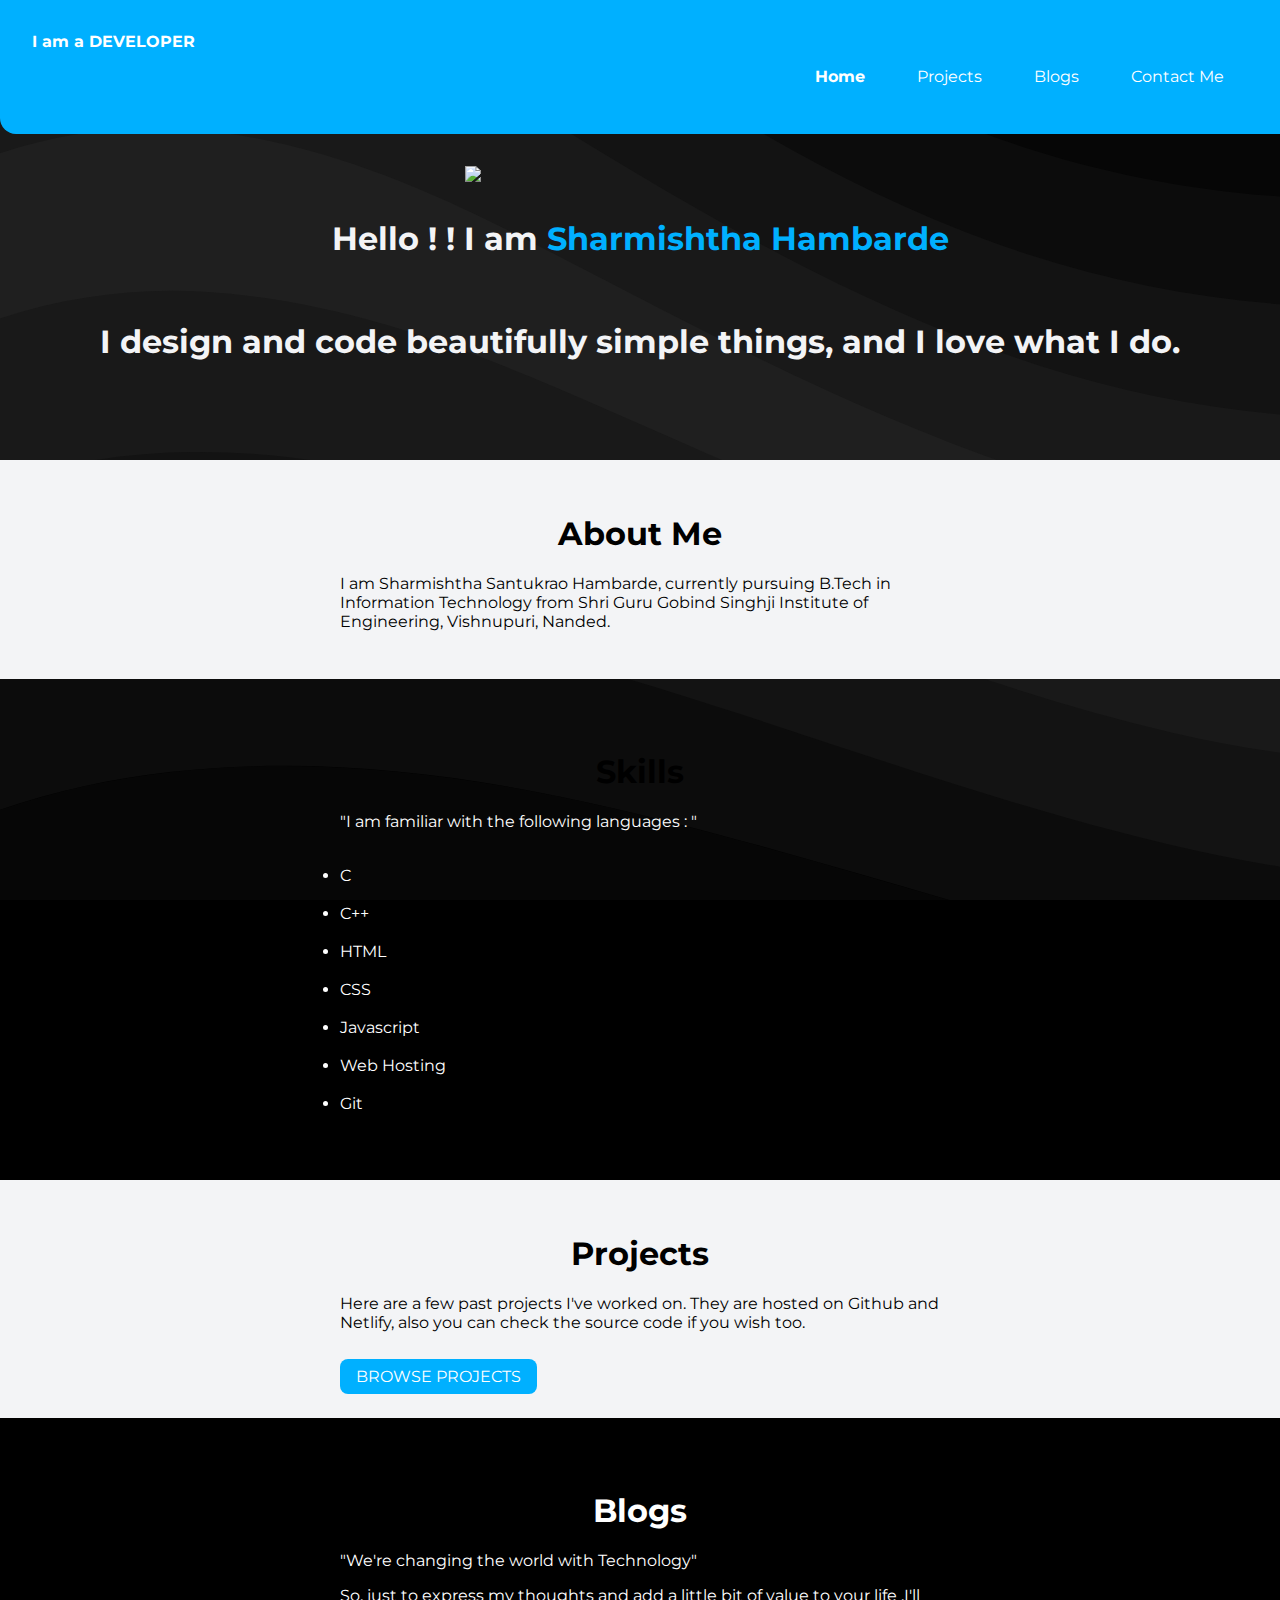
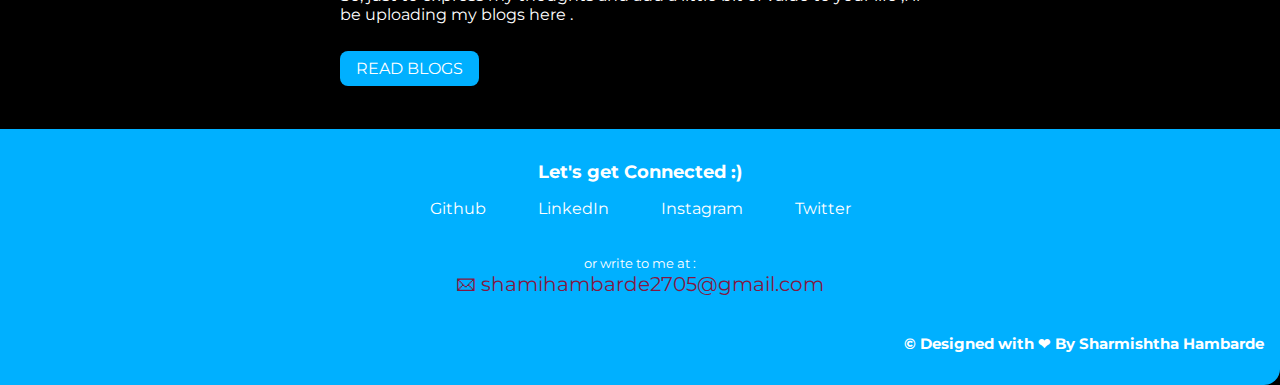
==== index.html @ 00fe0c51 "Add files via upload" ====
<!DOCTYPE html>
<html lang="en">
<head>
    <meta charset="UTF-8">
    <meta http-equiv="X-UA-Compatible" content="IE=edge">
    <meta name="viewport" content="width=device-width, initial-scale=1.0">
    <title>Home | Shamisite</title>
    <link href="styles.css" rel="stylesheet" />
</head>
<body>
    <nav class="navigation container">
        <div class="nav-brand">I am a DEVELOPER</div>
        <ul class="list-non-bullet nav-pills">
            <li class="list-item-inline">
                <a class="link link-active" href="/">Home</a>
            </li>
            <li class="list-item-inline">
                <a class="link" href="projects.html">Projects</a>
            </li>
            <li class="list-item-inline">
                <a class="link" href="blogs.html">Blogs</a>
            </li>
            <li class="list-item-inline">
                <a class="link" href="contactme.html">Contact Me</a>
            </li>
        </ul>
    </nav>

    <header class="hero" >
        <img class="hero-img" src="images/hero.svg"/>
        <h1 class="hero-heading">Hello ! ! I am <span class="hero-inverted">Sharmishtha Hambarde</span></h1>
        <h3 class="hero-heading">I design and code beautifully simple things, and I love what I do.</h3>
    </header>
    <br>

    <section class="section ow">
        <div class="container container-center">
            <h1>About Me</h1>
            <p>I am Sharmishtha Santukrao Hambarde, currently pursuing B.Tech in Information Technology from Shri Guru Gobind Singhji Institute of Engineering, Vishnupuri, Nanded.</p>
        </div>
    </section>
    <br>

    <section class="section">
        <div class="container container-center">
            <h1>Skills</h1>
            <p class="white">"I am familiar with the following languages : " 
                <br>
                <br>
                <li class="white">C</li>
                <br>
                <li class="white">C++</li>
                <br>
                <li class="white">HTML</li>
                <br>
                <li class="white">CSS</li>
                <br>
                <li class="white">Javascript</li>
                <br>
                <li class="white">Web Hosting</li>
                <br>
                <li class="white">Git</li>
            </p>
        </div>
    </section>
    <br>

    <section class="section ow">
        <div class="container container-center">
            <h1>Projects</h1>
            <p>Here are a few past projects I've worked on. They are hosted on Github and Netlify, also you can check the source code if you wish too. </p>
            <br>
            <a class="link link-primary"href="projects.html">BROWSE PROJECTS</a>
        </div>
    </section>
    <br>

    <section class="section">
        <div class="container container-center white">
            <h1>Blogs</h1>
            <p>"We're changing the world with Technology"</p>
            <p>So, just to express my thoughts and add a little bit of value to your life ,I'll be uploading my blogs here .</p>
            <Br>
            <a class="link link-primary"href="blogs.html">READ BLOGS</a>
        </div>
    </section>
    <br>

    <footer class="footer">
        <div class="footer-header">Let's get Connected :)</div>
        <ul class="social-links list-non-bullet">
            <li class="list-item-inline"><a class="link" href="https://github.com/shamihambarde">Github</a></li>
            <li class="list-item-inline"><a class="link" href="https://www.linkedin.com/in/sharmishtha-hambarde-a061361b2">LinkedIn</a></li>
            <li class="list-item-inline"><a class="link" href="/">Instagram</a></li>
            <li class="list-item-inline"><a class="link" href="https://twitter.com/Sharmishtha_721">Twitter</a></li>
        </ul>
        <br>
        <small >or write to me at : </small>
        <div style="font-size: 20px; color: #831843 " >🖂 shamihambarde2705@gmail.com</div>
        <br><br>
        <div style="text-align: right;font-size: 15px; "><strong>© Designed with ❤ By Sharmishtha Hambarde</strong></div>
    </footer>
</body>
</html>
---- styles.css ----
@import url('https://fonts.googleapis.com/css2?family=Montserrat:wght@400;700&display=swap');
:root{
    --primary-color:#00B0FF;
    --dark-gray: #6B7280;
    --off-white:#F3F4F6;
}
body{
    font-family: 'Montserrat', 
    sans-serif;
    margin: 0px;
 
        background-color: #000000;
background-image: url("data:image/svg+xml,%3Csvg xmlns='http://www.w3.org/2000/svg' width='100%25' height='100%25' viewBox='0 0 1600 800'%3E%3Cg %3E%3Cpath fill='%23060606' d='M486 705.8c-109.3-21.8-223.4-32.2-335.3-19.4C99.5 692.1 49 703 0 719.8V800h843.8c-115.9-33.2-230.8-68.1-347.6-92.2C492.8 707.1 489.4 706.5 486 705.8z'/%3E%3Cpath fill='%230c0c0c' d='M1600 0H0v719.8c49-16.8 99.5-27.8 150.7-33.5c111.9-12.7 226-2.4 335.3 19.4c3.4 0.7 6.8 1.4 10.2 2c116.8 24 231.7 59 347.6 92.2H1600V0z'/%3E%3Cpath fill='%23131313' d='M478.4 581c3.2 0.8 6.4 1.7 9.5 2.5c196.2 52.5 388.7 133.5 593.5 176.6c174.2 36.6 349.5 29.2 518.6-10.2V0H0v574.9c52.3-17.6 106.5-27.7 161.1-30.9C268.4 537.4 375.7 554.2 478.4 581z'/%3E%3Cpath fill='%23191919' d='M0 0v429.4c55.6-18.4 113.5-27.3 171.4-27.7c102.8-0.8 203.2 22.7 299.3 54.5c3 1 5.9 2 8.9 3c183.6 62 365.7 146.1 562.4 192.1c186.7 43.7 376.3 34.4 557.9-12.6V0H0z'/%3E%3Cpath fill='%231F1F1F' d='M181.8 259.4c98.2 6 191.9 35.2 281.3 72.1c2.8 1.1 5.5 2.3 8.3 3.4c171 71.6 342.7 158.5 531.3 207.7c198.8 51.8 403.4 40.8 597.3-14.8V0H0v283.2C59 263.6 120.6 255.7 181.8 259.4z'/%3E%3Cpath fill='%23191919' d='M1600 0H0v136.3c62.3-20.9 127.7-27.5 192.2-19.2c93.6 12.1 180.5 47.7 263.3 89.6c2.6 1.3 5.1 2.6 7.7 3.9c158.4 81.1 319.7 170.9 500.3 223.2c210.5 61 430.8 49 636.6-16.6V0z'/%3E%3Cpath fill='%23131313' d='M454.9 86.3C600.7 177 751.6 269.3 924.1 325c208.6 67.4 431.3 60.8 637.9-5.3c12.8-4.1 25.4-8.4 38.1-12.9V0H288.1c56 21.3 108.7 50.6 159.7 82C450.2 83.4 452.5 84.9 454.9 86.3z'/%3E%3Cpath fill='%230c0c0c' d='M1600 0H498c118.1 85.8 243.5 164.5 386.8 216.2c191.8 69.2 400 74.7 595 21.1c40.8-11.2 81.1-25.2 120.3-41.7V0z'/%3E%3Cpath fill='%23060606' d='M1397.5 154.8c47.2-10.6 93.6-25.3 138.6-43.8c21.7-8.9 43-18.8 63.9-29.5V0H643.4c62.9 41.7 129.7 78.2 202.1 107.4C1020.4 178.1 1214.2 196.1 1397.5 154.8z'/%3E%3Cpath fill='%23000000' d='M1315.3 72.4c75.3-12.6 148.9-37.1 216.8-72.4h-723C966.8 71 1144.7 101 1315.3 72.4z'/%3E%3C/g%3E%3C/svg%3E");
background-attachment: fixed;
background-size: cover;
    }


.white{
    color: white;
}
hr{
    margin: 2rem 0rem;
}
.center{
        margin: auto;
        display: block;
        text-align: center;
    }

/* spaces */
.margin-md
{
    margin: 2rem 0rem;
}

/* container */
.container{
   padding: 0rem 1rem;
}
.container-center{
    max-width: 600px;
    margin: auto;
}

/* links */
.link{
    text-decoration: none;
    padding: 0.5rem 1rem;
}
.link-primary{
    background-color:var(--primary-color);
    border-radius: 0.5rem;
    color: white;
}
.link-secondary{
    /* background-color:var(--primary-color); */
    border-radius: 0.5rem;
    border: 1px solid var(--primary-color);
    color: #00B0FF;
}
/* look into BEM naming convention for CSS */

/* lists */

.list-non-bullet{
    list-style:none;
}

.list-item-inline{
    display: inline;
    padding: 0rem 0.5rem;
}

/* navigation */

.navigation{
    background-color: var(--primary-color);
    color: white;
    padding:  2rem;
    border-bottom-left-radius: 1rem;
}

.navigation .nav-brand{
    font-weight: bolder;
}
.navigation .nav-pills{
    text-align: right;
}

.navigation .link{
    color: white;
}
.navigation .link-active{
    font-weight: bold;
}

/* header */

.hero{
    padding: 2rem;
}
.hero .hero-img{
    max-width: 350px;
    display: block;
    margin: auto;
}

.hero .hero-heading{
    padding: 1rem;
    font-size: 2rem;
    color: var(--off-white);
    text-align: center;
}
.hero .hero-heading .hero-inverted{
    color: var(--primary-color);
}

/* section */

.section{
    padding: 2rem;
}

.section h1{
    text-align: center;
    
}

.ow{
    background-color: var(--off-white);
}

/* footer*/

.footer{
    background-color: var(--primary-color);
    padding: 2rem 1rem;
    text-align: center;
    color: white;
    border-bottom-right-radius: 1rem;
}

.footer .link{
    color: white;
}

.footer .footer-header{
    font-weight: bold;
    font-size: large;
}
.footer ul{
    padding-inline-start: 0px;
}
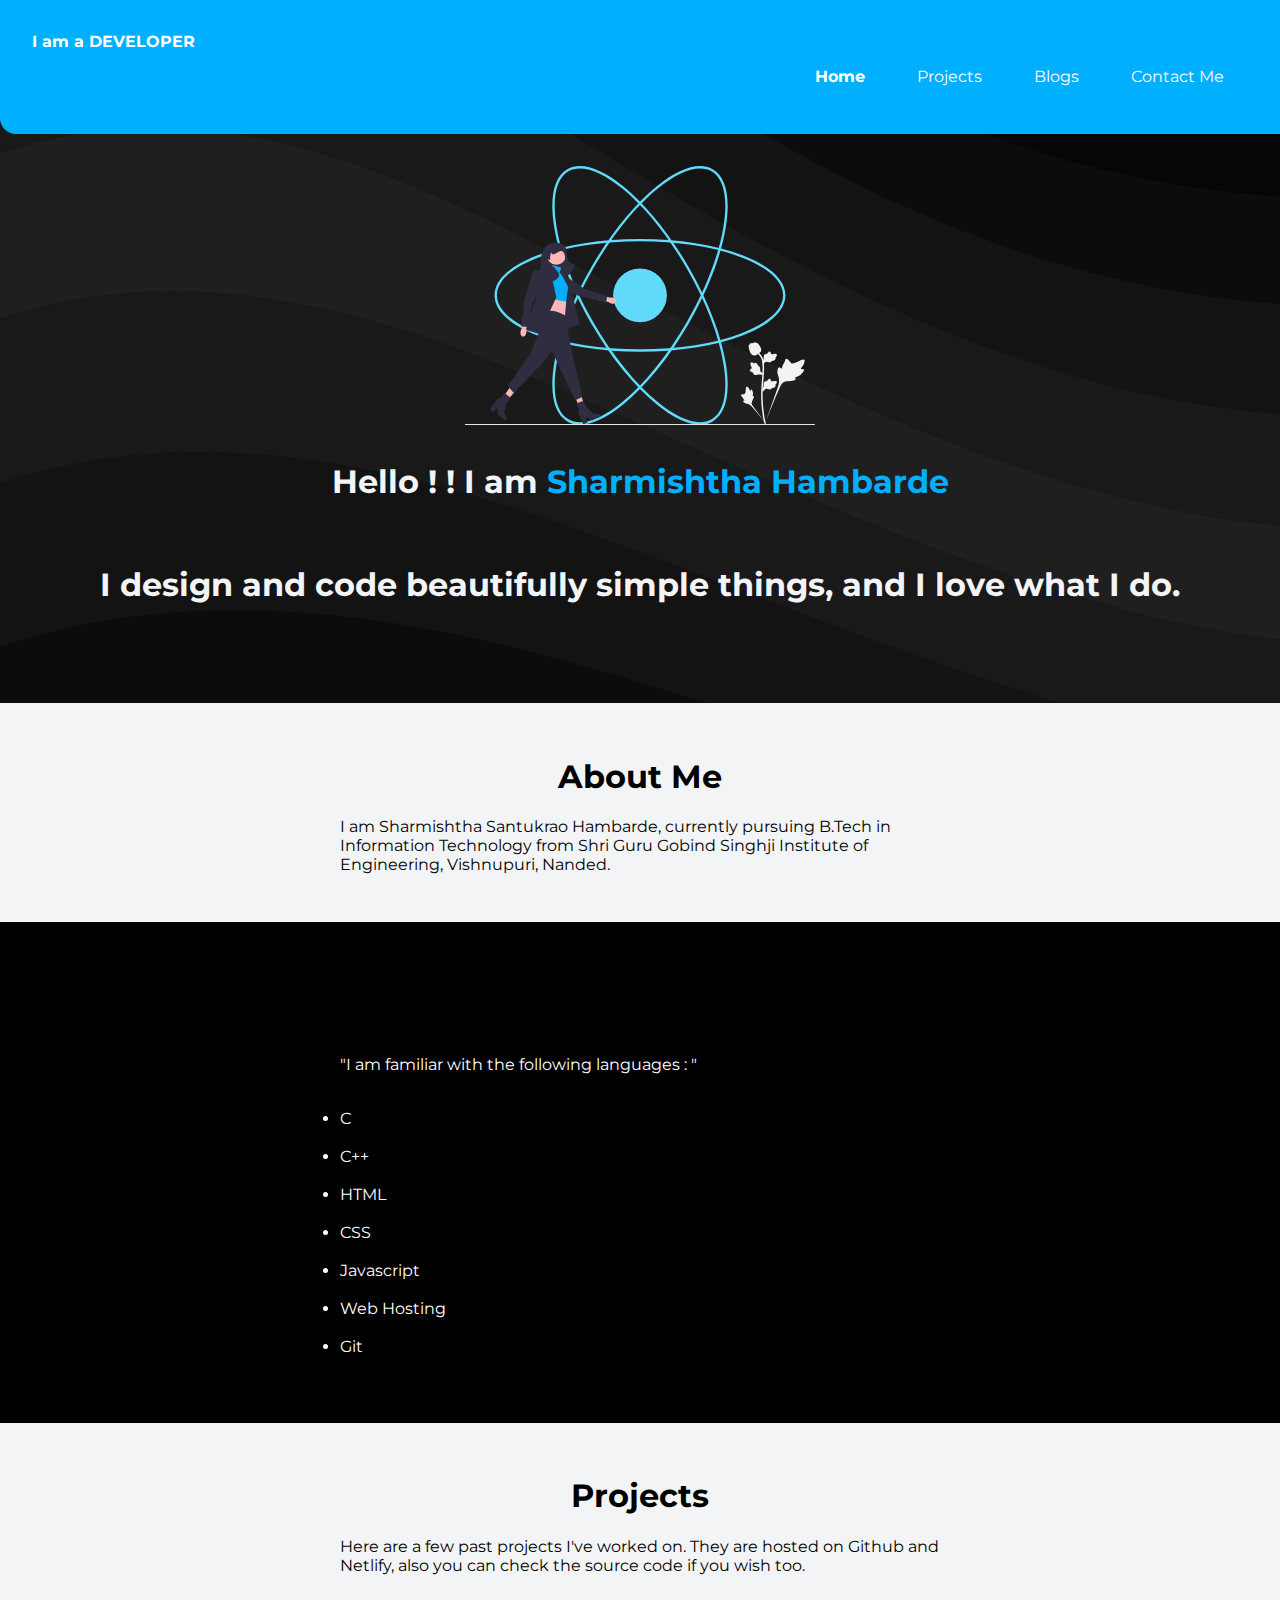
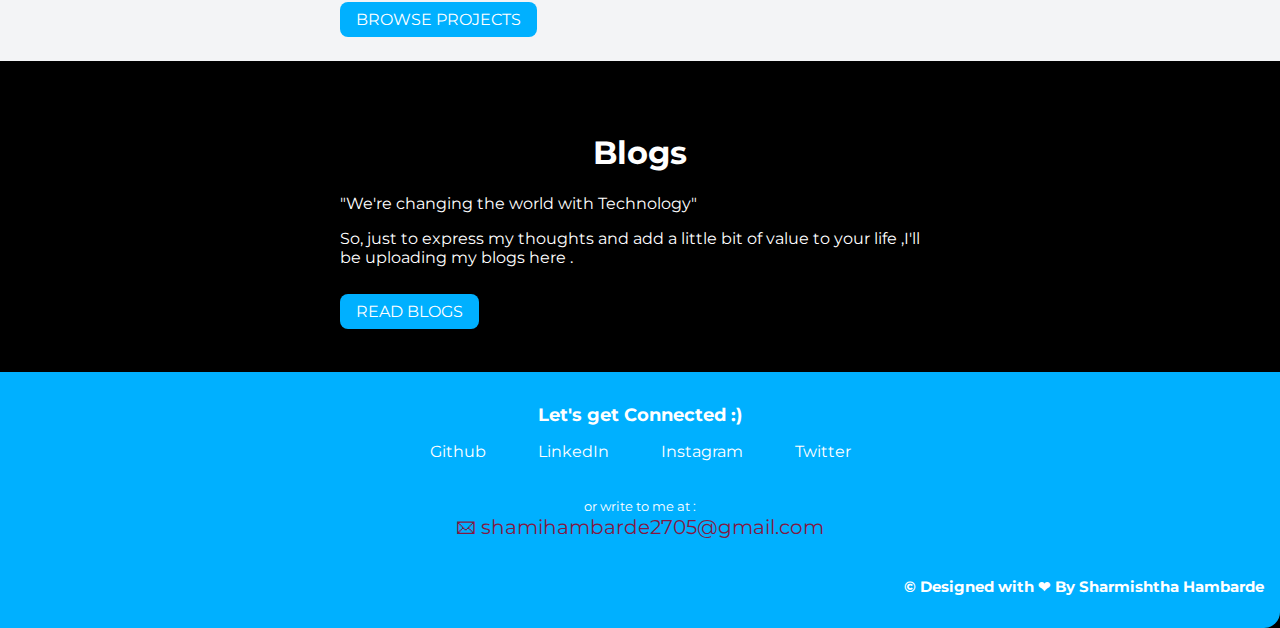
==== commit d3705142: "Update index.html" ====
--- a/index.html
+++ b/index.html
@@ -12,7 +12,7 @@
         <div class="nav-brand">I am a DEVELOPER</div>
         <ul class="list-non-bullet nav-pills">
             <li class="list-item-inline">
-                <a class="link link-active" href="/">Home</a>
+                <a class="link link-active" href="/shamihambarde">Home</a>
             </li>
             <li class="list-item-inline">
                 <a class="link" href="projects.html">Projects</a>
@@ -27,7 +27,7 @@
     </nav>
 
     <header class="hero" >
-        <img class="hero-img" src="images/hero.svg"/>
+        <img class="hero-img" src="hero.svg"/>
         <h1 class="hero-heading">Hello ! ! I am <span class="hero-inverted">Sharmishtha Hambarde</span></h1>
         <h3 class="hero-heading">I design and code beautifully simple things, and I love what I do.</h3>
     </header>
@@ -101,4 +101,4 @@
         <div style="text-align: right;font-size: 15px; "><strong>© Designed with ❤ By Sharmishtha Hambarde</strong></div>
     </footer>
 </body>
-</html>+</html>
